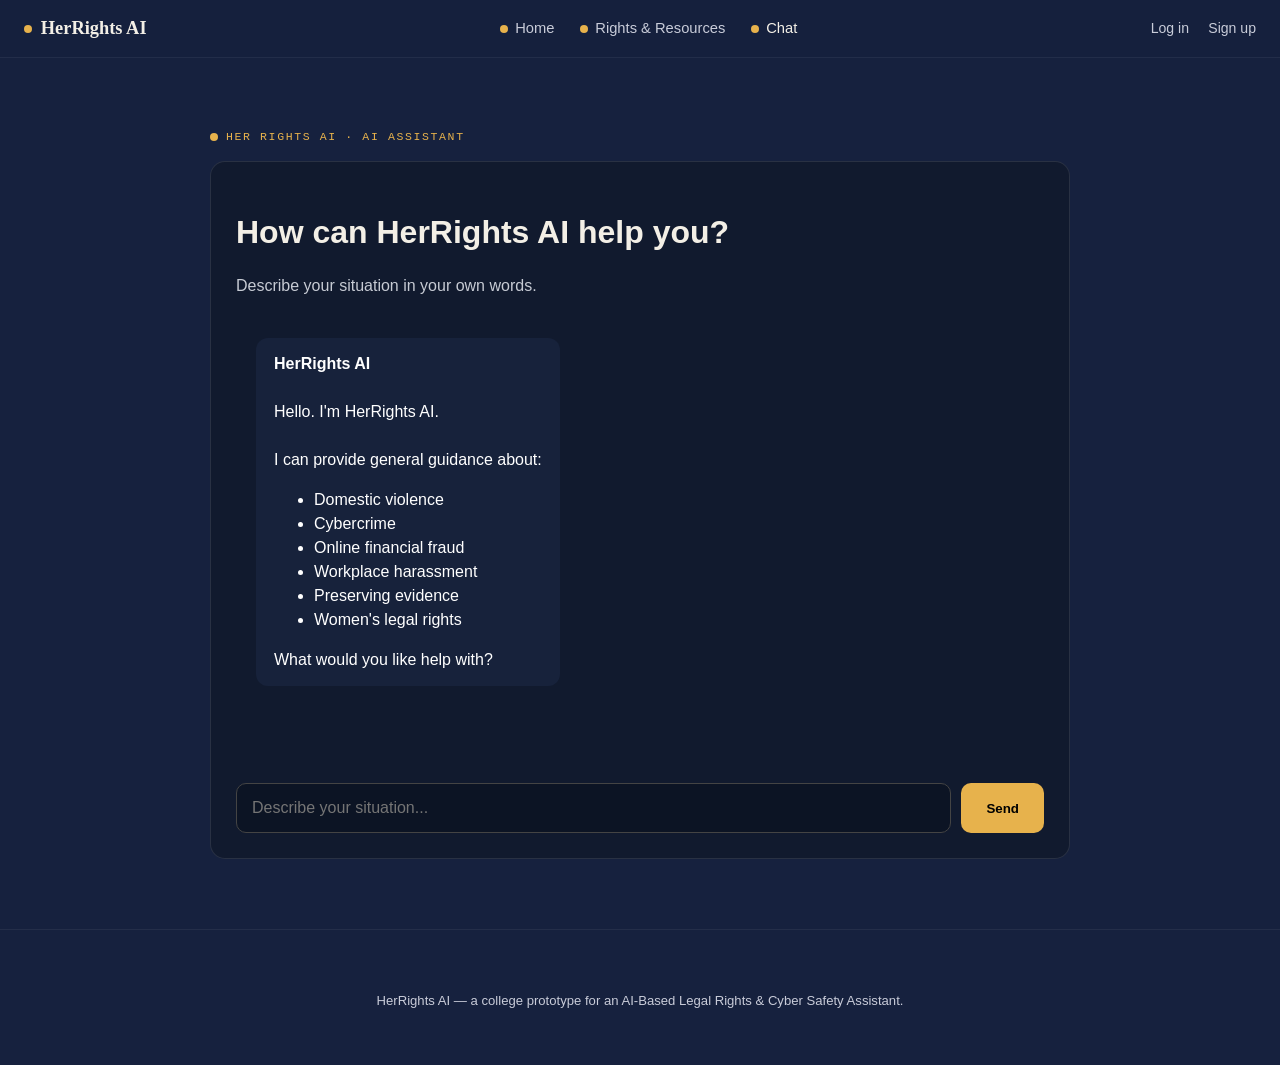
==== static/chat.html @ c3284aa6 "Initial HerRights AI prototype" ====
<!DOCTYPE html>
<html lang="en">

<head>

    <meta charset="UTF-8">

    <meta name="viewport"
          content="width=device-width, initial-scale=1.0">

    <title>HerRights AI — Chat</title>

    <link rel="stylesheet"
          href="style.css">


    <style>

        /* =========================================
           CHAT PAGE
        ========================================= */

        .chat-container {

            max-width: 900px;

            margin: 50px auto;

            padding: 20px;

        }


        .chat-box {

            background: #111a2e;

            border: 1px solid
                rgba(255,255,255,0.1);

            border-radius: 15px;

            padding: 25px;

        }


        .chat-box h1 {

            margin-bottom: 10px;

        }


        .chat-box > p {

            color: #c7cbd4;

        }


        .chat-messages {

            height: 450px;

            overflow-y: auto;

            padding: 20px;

            display: flex;

            flex-direction: column;

            gap: 15px;

            margin-top: 20px;

        }


        .message {

            max-width: 75%;

            padding: 14px 18px;

            border-radius: 12px;

            line-height: 1.5;

        }


        .bot-message {

            background: #17223b;

            align-self: flex-start;

            color: white;

        }


        .user-message {

            background: #e7b24c;

            color: #111827;

            align-self: flex-end;

        }


        .chat-input-area {

            display: flex;

            gap: 10px;

            margin-top: 15px;

        }


        .chat-input {

            flex: 1;

            padding: 15px;

            border-radius: 10px;

            border: 1px solid #444;

            background: #0c1424;

            color: white;

            font-size: 16px;

            outline: none;

        }


        .chat-input:focus {

            border-color: #e7b24c;

        }


        .send-button {

            padding: 12px 25px;

            border: none;

            border-radius: 10px;

            background: #e7b24c;

            cursor: pointer;

            font-weight: bold;

        }


        .send-button:hover {

            opacity: .9;

        }


        .send-button:disabled {

            opacity: .5;

            cursor: not-allowed;

        }


        .action-buttons {

            margin-top: 12px;

            display: flex;

            gap: 8px;

            flex-wrap: wrap;

        }


        .action-buttons a {

            padding: 8px 12px;

            border: 1px solid #e7b24c;

            border-radius: 8px;

            color: #e7b24c;

            text-decoration: none;

            font-size: 13px;

        }


        .action-buttons a:hover {

            background: #e7b24c;

            color: #111827;

        }


        .typing {

            opacity: 0.7;

            font-style: italic;

        }


        /* =========================================
           PROFILE
        ========================================= */

        .profile-area {

            position: relative;

        }


        .profile-button {

            width: 42px;

            height: 42px;

            border-radius: 50%;

            border: 2px solid #e7b24c;

            background: #e7b24c;

            color: #111827;

            font-weight: 700;

            font-size: 17px;

            cursor: pointer;

            display: flex;

            align-items: center;

            justify-content: center;

            padding: 0;

            line-height: 1;

            box-sizing: border-box;

            font-family: Arial, sans-serif;

        }


        .profile-button:hover {

            transform: scale(1.05);

            background: #f0c266;

            border-color: #f0c266;

        }


        .profile-menu {

            position: absolute;

            right: 0;

            top: 52px;

            width: 230px;

            background: #111a2e;

            border: 1px solid
                rgba(255,255,255,.12);

            border-radius: 14px;

            padding: 10px;

            box-shadow:
                0 15px 40px
                rgba(0,0,0,.35);

            display: none;

            z-index: 1000;

        }


        .profile-menu.show {

            display: block;

        }


        .profile-name {

            padding: 12px;

            color: white;

            font-weight: 700;

            border-bottom:
                1px solid
                rgba(255,255,255,.08);

            margin-bottom: 5px;

        }


        .profile-menu button {

            width: 100%;

            text-align: left;

            padding: 12px;

            border: none;

            background: transparent;

            color: #d6dbe5;

            border-radius: 8px;

            cursor: pointer;

            font-size: 14px;

        }


        .profile-menu button:hover {

            background:
                rgba(255,255,255,.06);

            color: #e7b24c;

        }


        /* =========================================
           MOBILE
        ========================================= */

        @media (max-width: 750px) {

            .links {

                display: none;

            }


            .chat-input-area {

                flex-direction: column;

            }


            .send-button {

                width: 100%;

            }


            .message {

                max-width: 90%;

            }

        }

    </style>

</head>


<body>


<!-- =========================================
     NAVIGATION
========================================= -->

<header class="nav">


    <a href="index.html"
       class="brand">

        <span class="dot pulse"></span>

        HerRights AI

    </a>


    <nav class="links">


        <a href="index.html">

            <span class="dot"></span>

            Home

        </a>


        <a href="resources.html">

            <span class="dot"></span>

            Rights &amp; Resources

        </a>


        <a href="chat.html"
           class="active">

            <span class="dot"></span>

            Chat

        </a>


    </nav>


    <div
        class="nav-right"
        id="navAccount">

        <!-- Account controls inserted here -->

    </div>


</header>



<!-- =========================================
     CHAT
========================================= -->

<main class="chat-container">


    <div class="eyebrow">

        <span class="dot pulse"></span>

        HER RIGHTS AI · AI ASSISTANT

    </div>



    <div class="chat-box">


        <h1>

            How can HerRights AI help you?

        </h1>


        <p>

            Describe your situation in your
            own words.

        </p>



        <div
            class="chat-messages"
            id="chatMessages">


            <div
                class="message bot-message">


                <strong>

                    HerRights AI

                </strong>


                <br><br>


                Hello. I'm HerRights AI.


                <br><br>


                I can provide general guidance about:


                <ul>

                    <li>
                        Domestic violence
                    </li>

                    <li>
                        Cybercrime
                    </li>

                    <li>
                        Online financial fraud
                    </li>

                    <li>
                        Workplace harassment
                    </li>

                    <li>
                        Preserving evidence
                    </li>

                    <li>
                        Women's legal rights
                    </li>

                </ul>


                What would you like help with?


            </div>


        </div>



        <div class="chat-input-area">


            <input
                type="text"
                id="messageInput"
                class="chat-input"
                placeholder="Describe your situation..."
                autocomplete="off">


            <button
                id="sendButton"
                class="send-button">

                Send

            </button>


        </div>


    </div>


</main>



<!-- =========================================
     FOOTER
========================================= -->

<footer>

    <p>

        HerRights AI — a college prototype for an
        AI-Based Legal Rights &amp; Cyber Safety Assistant.

    </p>

</footer>



<!-- =========================================
     ACCOUNT SYSTEM
========================================= -->

<script>


document.addEventListener(
    "DOMContentLoaded",
    loadAccount
);


async function loadAccount() {

    const navAccount =
        document.getElementById("navAccount");


    try {

        const response =
            await fetch("/api/me");


        const data =
            await response.json();


        if (
            data.logged_in &&
            data.user
        ) {

            const name =
                data.user.name;


            navAccount.innerHTML = `

                <div class="profile-area">

                    <button
                        class="profile-button"
                        id="profileButton">

                        ${getInitial(name)}

                    </button>


                    <div
                        class="profile-menu"
                        id="profileMenu">


                        <div class="profile-name">

                            ${escapeHtml(name)}

                        </div>


                        <button
                            id="changeAccount">

                            Change account

                        </button>


                        <button
                            id="guestMode">

                            Use without an account

                        </button>


                        <button
                            id="logoutButton">

                            Sign out

                        </button>


                    </div>

                </div>

            `;


            setupProfileMenu();

        }

        else {

            navAccount.innerHTML = `

                <a
                    href="login.html"
                    class="nav-auth">

                    Log in

                </a>


                <a
                    href="signup.html"
                    class="nav-auth">

                    Sign up

                </a>

            `;

        }

    }

    catch (error) {

        console.error(error);


        navAccount.innerHTML = `

            <a
                href="login.html"
                class="nav-auth">

                Log in

            </a>


            <a
                href="signup.html"
                class="nav-auth">

                Sign up

            </a>

        `;

    }

}


// ============================================
// PROFILE MENU
// ============================================

function setupProfileMenu() {

    const profileButton =
        document.getElementById(
            "profileButton"
        );


    const profileMenu =
        document.getElementById(
            "profileMenu"
        );


    profileButton.addEventListener(
        "click",
        function(event) {

            event.stopPropagation();

            profileMenu.classList.toggle(
                "show"
            );

        }
    );


    document.addEventListener(
        "click",
        function() {

            profileMenu.classList.remove(
                "show"
            );

        }
    );


    document
        .getElementById("changeAccount")
        .addEventListener(
            "click",
            function() {

                window.location.href =
                    "login.html";

            }
        );


    document
        .getElementById("guestMode")
        .addEventListener(
            "click",
            async function() {

                await fetch(
                    "/api/logout",
                    {
                        method: "POST"
                    }
                );


                window.location.href =
                    "index.html";

            }
        );


    document
        .getElementById("logoutButton")
        .addEventListener(
            "click",
            async function() {

                await fetch(
                    "/api/logout",
                    {
                        method: "POST"
                    }
                );


                window.location.href =
                    "index.html";

            }
        );

}


// ============================================
// PROFILE INITIAL
// ============================================

function getInitial(name) {

    if (!name) {

        return "U";

    }


    return name
        .trim()
        .charAt(0)
        .toUpperCase();

}


// ============================================
// HTML ESCAPING
// ============================================

function escapeHtml(text) {

    const div =
        document.createElement("div");


    div.textContent = text;


    return div.innerHTML;

}

</script>



<!-- =========================================
     CHAT SYSTEM
========================================= -->

<script>


const input =
    document.getElementById(
        "messageInput"
    );


const sendButton =
    document.getElementById(
        "sendButton"
    );


const chatMessages =
    document.getElementById(
        "chatMessages"
    );



function addMessage(
    message,
    type,
    actions = []
) {


    const messageDiv =
        document.createElement(
            "div"
        );


    messageDiv.classList.add(
        "message"
    );


    if (type === "user") {


        messageDiv.classList.add(
            "user-message"
        );


        messageDiv.innerText =
            message;


    }


    else {


        messageDiv.classList.add(
            "bot-message"
        );


        messageDiv.innerHTML =
            "<strong>HerRights AI</strong>" +
            "<br><br>" +
            formatBotMessage(message);


        if (
            actions.length > 0
        ) {


            const actionDiv =
                document.createElement(
                    "div"
                );


            actionDiv.className =
                "action-buttons";


            actions.forEach(
                function(action) {


                    const link =
                        document.createElement(
                            "a"
                        );


                    link.href =
                        action.url;


                    link.innerText =
                        action.label;


                    if (
                        action.url
                            .startsWith("http")
                    ) {

                        link.target =
                            "_blank";

                        link.rel =
                            "noopener noreferrer";

                    }


                    actionDiv.appendChild(
                        link
                    );


                }
            );


            messageDiv.appendChild(
                actionDiv
            );


        }

    }


    chatMessages.appendChild(
        messageDiv
    );


    chatMessages.scrollTop =
        chatMessages.scrollHeight;

}



function formatBotMessage(message) {

    return escapeHtml(message)
        .replace(/\n/g, "<br>");

}



async function sendMessage() {


    const message =
        input.value.trim();


    if (!message) {

        return;

    }


    addMessage(
        message,
        "user"
    );


    input.value = "";


    sendButton.disabled =
        true;


    const typing =
        document.createElement(
            "div"
        );


    typing.className =
        "message bot-message typing";


    typing.innerText =
        "HerRights AI is thinking...";


    chatMessages.appendChild(
        typing
    );


    chatMessages.scrollTop =
        chatMessages.scrollHeight;


    try {


        const response =
            await fetch(
                "/api/chat",
                {

                    method: "POST",

                    headers: {

                        "Content-Type":
                            "application/json"

                    },

                    body: JSON.stringify({

                        message: message

                    })

                }
            );


        const data =
            await response.json();


        typing.remove();


        if (!response.ok) {

            throw new Error(
                data.error ||
                "Something went wrong"
            );

        }


        addMessage(
            data.answer,
            "bot",
            data.actions || []
        );


    }


    catch (error) {


        typing.remove();


        addMessage(
            "Sorry, I couldn't process your request. Please try again.",
            "bot"
        );


        console.error(error);

    }


    sendButton.disabled =
        false;


    input.focus();

}



sendButton.addEventListener(
    "click",
    sendMessage
);



input.addEventListener(
    "keydown",
    function(event) {


        if (
            event.key === "Enter"
        ) {

            event.preventDefault();

            sendMessage();

        }

    }
);



function escapeHtml(text) {

    const div =
        document.createElement(
            "div"
        );


    div.textContent =
        text;


    return div.innerHTML;

}


</script>


</body>

</html>
---- static/style.css ----
/* ============================================
   BEACON — shared design tokens & base styles
   ============================================ */
:root{
  --ink:#16213E;
  --panel:#1F3057;
  --panel-light:#28406F;
  --beacon:#E7B24C;
  --beacon-soft:#F3D488;
  --paper:#F3EFE6;
  --paper-dim:#C9CCD9;
  --sage:#6FA787;
  --signal:#E3675C;
  --signal-dark:#C24F45;
  --radius:16px;
  --font-display:'Fraunces', serif;
  --font-body:'Work Sans', sans-serif;
  --font-mono:'IBM Plex Mono', monospace;
}
*{ box-sizing:border-box; }
html{ scroll-behavior:smooth; }
body{
  margin:0;
  background:var(--ink);
  color:var(--paper);
  font-family:var(--font-body);
  line-height:1.55;
}
a{ color:inherit; }
img{ max-width:100%; }

/* ---------- Beacon dot signature ---------- */
.dot{
  width:8px; height:8px; border-radius:50%;
  background:var(--beacon); display:inline-block; flex-shrink:0;
}
.dot.pulse{ animation:pulse 2.6s ease-in-out infinite; }
@keyframes pulse{
  0%{ box-shadow:0 0 0 0 rgba(231,178,76,.45); }
  70%{ box-shadow:0 0 0 14px rgba(231,178,76,0); }
  100%{ box-shadow:0 0 0 0 rgba(231,178,76,0); }
}
@media (prefers-reduced-motion: reduce){
  .dot.pulse{ animation:none; }
  html{ scroll-behavior:auto; }
}

.eyebrow{
  font-family:var(--font-mono); font-size:.72rem; letter-spacing:.14em;
  text-transform:uppercase; color:var(--beacon);
  display:flex; align-items:center; gap:.5rem; margin-bottom:.9rem;
}

/* ---------- Nav ---------- */
header.nav{
  position:sticky; top:0; z-index:50;
  display:flex; align-items:center; justify-content:space-between;
  padding:.9rem 1.5rem;
  background:rgba(22,33,62,.86);
  backdrop-filter:blur(10px);
  border-bottom:1px solid rgba(255,255,255,.06);
}
.brand{ display:flex; align-items:center; gap:.55rem; font-family:var(--font-display); font-weight:600; font-size:1.15rem; text-decoration:none; }
nav.links{ display:flex; align-items:center; gap:1.6rem; }
nav.links a{
  font-size:.92rem; text-decoration:none; color:var(--paper-dim);
  display:flex; align-items:center; gap:.45rem; transition:color .15s ease;
}
nav.links a:hover, nav.links a.active{ color:var(--paper); }
.nav-right{ display:flex; align-items:center; gap:1.2rem; }
.nav-auth{ font-size:.88rem; color:var(--paper-dim); text-decoration:none; }
.nav-auth:hover{ color:var(--paper); }

.quick-exit{
  font-family:var(--font-mono); font-size:.82rem; font-weight:500;
  background:var(--signal); color:#fff; border:none;
  padding:.55rem 1rem; border-radius:8px; cursor:pointer;
  display:flex; align-items:center; gap:.45rem;
  transition:background .15s ease, transform .1s ease;
}
.quick-exit:hover{ background:var(--signal-dark); }
.quick-exit:active{ transform:scale(.97); }
.quick-exit:focus-visible, a:focus-visible, button:focus-visible, input:focus-visible{
  outline:2px solid var(--beacon); outline-offset:2px;
}
@media (max-width:860px){ nav.links{ display:none; } }

/* ---------- Layout helpers ---------- */
section{ padding:5.5rem 1.5rem; }
.wrap{ max-width:1140px; margin:0 auto; }
h2.head{
  font-family:var(--font-display); font-weight:600;
  font-size:clamp(1.7rem, 3vw, 2.4rem); margin:0 0 1.2rem 0; max-width:36ch;
}
p.lede{ color:var(--paper-dim); max-width:60ch; font-size:1.03rem; margin:0 0 2.6rem; }

.btn{
  font-family:var(--font-body); font-weight:600; font-size:.95rem;
  padding:.85rem 1.5rem; border-radius:10px; text-decoration:none; cursor:pointer;
  border:1px solid transparent; display:inline-flex; align-items:center; gap:.5rem;
  transition:transform .12s ease, background .15s ease;
}
.btn:active{ transform:scale(.98); }
.btn-primary{ background:var(--beacon); color:var(--ink); }
.btn-primary:hover{ background:var(--beacon-soft); }
.btn-secondary{ background:transparent; color:var(--paper); border-color:rgba(255,255,255,.25); }
.btn-secondary:hover{ border-color:var(--paper); }

/* ---------- Image treatment (duotone, ties any photo to palette) ---------- */
.img-duo{ position:relative; overflow:hidden; border-radius:var(--radius); }
.img-duo img{ width:100%; height:100%; object-fit:cover; display:block; filter:grayscale(.25) contrast(1.05) brightness(.85); }
.img-duo::after{
  content:''; position:absolute; inset:0;
  background:linear-gradient(160deg, rgba(22,33,62,.65), rgba(231,178,76,.28));
  mix-blend-mode:multiply;
}

/* ---------- Hero ---------- */
.hero{
  position:relative; padding:0; min-height:88vh;
  display:flex; align-items:center; overflow:hidden;
}
.hero-bg{ position:absolute; inset:0; z-index:0; }
.hero-bg img{ width:100%; height:100%; object-fit:cover; filter:grayscale(.2) brightness(.55); }
.hero-bg::after{
  content:''; position:absolute; inset:0;
  background:linear-gradient(100deg, rgba(22,33,62,.96) 30%, rgba(22,33,62,.55) 75%, rgba(231,178,76,.15) 100%);
}
.hero-content{ position:relative; z-index:1; padding:5rem 1.5rem; max-width:1140px; margin:0 auto; width:100%; }
.hero h1{
  font-family:var(--font-display); font-weight:600;
  font-size:clamp(2.3rem, 5.2vw, 3.8rem); line-height:1.08; max-width:16ch; margin:0 0 1.3rem 0;
}
.hero p.sub{ font-size:1.08rem; color:var(--paper-dim); max-width:52ch; margin:0 0 2.2rem 0; }
.hero-ctas{ display:flex; gap:.9rem; flex-wrap:wrap; margin-bottom:2.4rem; }
.reassure{ display:flex; gap:1.8rem; flex-wrap:wrap; }
.reassure span{ font-family:var(--font-mono); font-size:.8rem; color:var(--paper-dim); display:flex; align-items:center; gap:.5rem; }

/* ---------- Quick-link cards ---------- */
.card-grid{ display:grid; grid-template-columns:repeat(auto-fit, minmax(240px,1fr)); gap:1.2rem; }
.link-card{
  background:var(--panel); border:1px solid rgba(255,255,255,.06); border-radius:var(--radius);
  padding:0 0 1.8rem; overflow:hidden; text-decoration:none; color:var(--paper);
  display:flex; flex-direction:column; gap:.9rem;
  transition:transform .15s ease, border-color .15s ease;
}
.link-card:hover{ transform:translateY(-3px); border-color:var(--beacon); }
.link-card .card-img{
  width:100%; height:140px; object-fit:cover; display:block;
  filter:grayscale(.15) contrast(1.05) brightness(.9);
}
.link-card h3, .link-card p, .link-card .go{ padding-left:1.8rem; padding-right:1.8rem; }
.link-card h3{ font-family:var(--font-display); font-weight:600; font-size:1.12rem; margin:0; }
.link-card p{ font-size:.88rem; color:var(--paper-dim); margin:0; }
.link-card .go{ font-size:.82rem; font-weight:600; color:var(--beacon); margin-top:auto; }

/* ---------- Split image/text section ---------- */
.split{ display:grid; grid-template-columns:1fr 1fr; gap:3rem; align-items:center; }
.split .img-duo{ height:420px; }
@media (max-width:820px){ .split{ grid-template-columns:1fr; } .split .img-duo{ height:280px; order:-1; } }

.check-list{ list-style:none; padding:0; margin:1.6rem 0 0; display:flex; flex-direction:column; gap:.8rem; }
.check-list li{ display:flex; gap:.7rem; align-items:flex-start; font-size:.95rem; color:var(--paper-dim); }
.check-list .dot{ margin-top:.5rem; }

/* ---------- CTA banner ---------- */
.cta-banner{
  background:linear-gradient(120deg, var(--panel), var(--panel-light));
  border-radius:24px; padding:3.5rem 2.5rem; text-align:center;
  display:flex; flex-direction:column; align-items:center; gap:1.2rem;
}
.cta-banner h2{ font-family:var(--font-display); font-size:clamp(1.6rem,3vw,2.2rem); margin:0; max-width:26ch; }

footer{
  padding:3rem 1.5rem 2.5rem; text-align:center;
  border-top:1px solid rgba(255,255,255,.06); font-size:.82rem; color:var(--paper-dim);
}
footer .foot-exit{ color:var(--signal); font-weight:600; text-decoration:none; }
footer .foot-exit:hover{ text-decoration:underline; }
/* ---------- Auth pages (signup / login) ---------- */
.auth-wrap{
  min-height:calc(100vh - 68px);
  display:flex; align-items:center; justify-content:center;
  padding:3rem 1.5rem;
  background:radial-gradient(ellipse 900px 500px at 50% 0%, rgba(231,178,76,.08), transparent 60%);
}
.auth-card{
  width:100%; max-width:440px;
  background:var(--panel);
  border:1px solid rgba(255,255,255,.06);
  border-radius:var(--radius);
  padding:2.4rem 2.2rem;
}
.auth-card .eyebrow{ justify-content:center; }
.auth-card h1{
  font-family:var(--font-display); font-weight:600;
  font-size:1.7rem; margin:0 0 .5rem; text-align:center;
}
.auth-card p.auth-sub{
  color:var(--paper-dim); font-size:.9rem; text-align:center; margin:0 0 2rem;
}
.field{ margin-bottom:1.2rem; }
.field label{
  display:block; font-size:.82rem; color:var(--paper-dim); margin-bottom:.45rem;
  font-family:var(--font-mono);
}
.field .input-row{ position:relative; }
.field input{
  width:100%; background:var(--ink); border:1px solid rgba(255,255,255,.14);
  color:var(--paper); border-radius:10px; padding:.75rem .95rem; font-family:var(--font-body);
  font-size:.95rem;
}
.field input::placeholder{ color:#6c7690; }
.field input:focus{ border-color:var(--beacon); outline:none; }
.toggle-pw{
  position:absolute; right:.8rem; top:50%; transform:translateY(-50%);
  background:none; border:none; color:var(--paper-dim); font-size:.78rem;
  cursor:pointer; font-family:var(--font-mono);
}
.toggle-pw:hover{ color:var(--beacon); }
.field-hint{ font-size:.76rem; color:var(--paper-dim); margin-top:.4rem; }
.field-error{ font-size:.76rem; color:var(--signal); margin-top:.4rem; display:none; }
.field.has-error input{ border-color:var(--signal); }
.field.has-error .field-error{ display:block; }
.check-row{ display:flex; align-items:flex-start; gap:.6rem; margin-bottom:1.4rem; }
.check-row input[type="checkbox"]{ margin-top:.2rem; accent-color:var(--beacon); }
.check-row label{ font-size:.83rem; color:var(--paper-dim); line-height:1.4; }
.check-row a{ color:var(--beacon); text-decoration:none; }
.check-row a:hover{ text-decoration:underline; }
.auth-submit{ width:100%; justify-content:center; font-size:1rem; padding:.9rem; margin-bottom:1.4rem; }
.auth-divider{
  display:flex; align-items:center; gap:.8rem; margin:1.4rem 0;
  color:var(--paper-dim); font-size:.78rem; font-family:var(--font-mono);
}
.auth-divider::before, .auth-divider::after{ content:''; flex:1; height:1px; background:rgba(255,255,255,.1); }
.auth-alt-link{ display:block; text-align:center; font-size:.85rem; color:var(--paper-dim); }
.auth-alt-link a{ color:var(--beacon); font-weight:600; text-decoration:none; }
.auth-alt-link a:hover{ text-decoration:underline; }
.guest-link{
  display:block; text-align:center; font-size:.85rem; color:var(--paper-dim);
  text-decoration:none; border:1px solid rgba(255,255,255,.16); border-radius:10px;
  padding:.8rem; margin-bottom:1rem; transition:border-color .15s ease;
}
.guest-link:hover{ border-color:var(--beacon); color:var(--paper); }
.form-note{ font-size:.78rem; color:var(--sage); text-align:center; margin-top:1rem; display:none; }
.form-note.show{ display:block; }
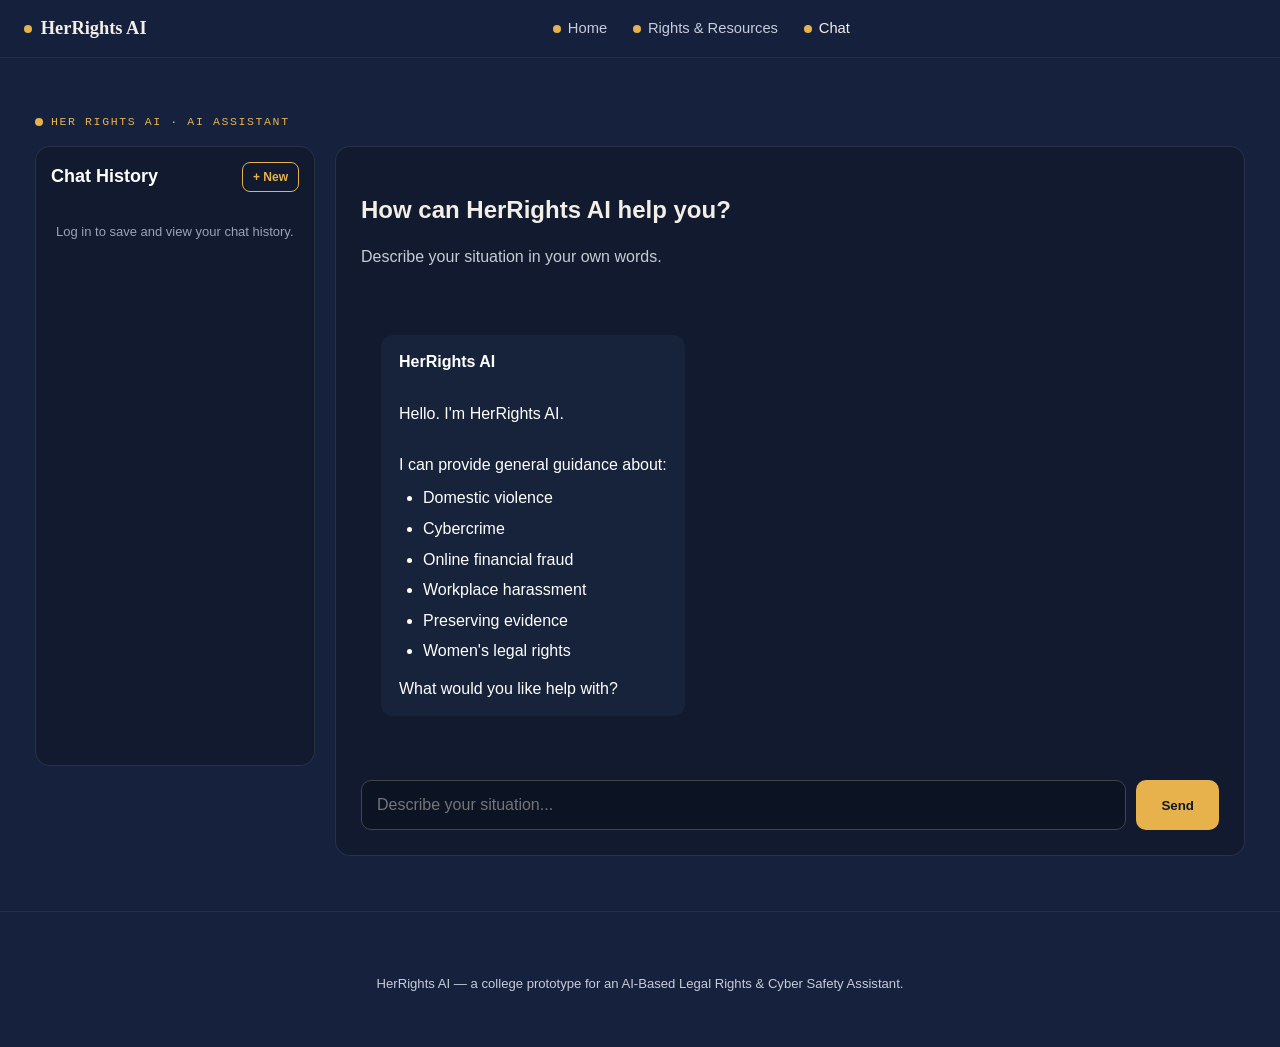
==== commit 6e4a08c2: "Prepare HerRights AI for deployment" ====
--- a/static/chat.html
+++ b/static/chat.html
@@ -5,14 +5,17 @@
 
     <meta charset="UTF-8">
 
-    <meta name="viewport"
-          content="width=device-width, initial-scale=1.0">
+    <meta
+        name="viewport"
+        content="width=device-width, initial-scale=1.0"
+    >
 
     <title>HerRights AI — Chat</title>
 
-    <link rel="stylesheet"
-          href="style.css">
-
+    <link
+        rel="stylesheet"
+        href="style.css"
+    >
 
     <style>
 
@@ -20,398 +23,406 @@
            CHAT PAGE
         ========================================= */
 
-        .chat-container {
-
-            max-width: 900px;
-
-            margin: 50px auto;
-
+        .chat-page {
+            max-width: 1250px;
+            margin: 35px auto;
             padding: 20px;
-
-        }
-
+        }
+
+        .chat-layout {
+            display: grid;
+            grid-template-columns: 280px 1fr;
+            gap: 20px;
+            align-items: start;
+        }
+
+        /* =========================================
+           HISTORY SIDEBAR
+        ========================================= */
+
+        .history-sidebar {
+            background: #111a2e;
+            border: 1px solid rgba(255,255,255,.10);
+            border-radius: 15px;
+            padding: 15px;
+            min-height: 620px;
+            position: sticky;
+            top: 20px;
+        }
+
+        .history-top {
+            display: flex;
+            justify-content: space-between;
+            align-items: center;
+            gap: 8px;
+            margin-bottom: 15px;
+        }
+
+        .history-title {
+            color: white;
+            font-size: 18px;
+            font-weight: 700;
+        }
+
+        .new-chat-button {
+            border: 1px solid #e7b24c;
+            background: transparent;
+            color: #e7b24c;
+            border-radius: 8px;
+            padding: 7px 10px;
+            cursor: pointer;
+            font-size: 12px;
+            font-weight: 700;
+        }
+
+        .new-chat-button:hover {
+            background: #e7b24c;
+            color: #111827;
+        }
+
+        .history-list {
+            display: flex;
+            flex-direction: column;
+            gap: 7px;
+            max-height: 490px;
+            overflow-y: auto;
+        }
+
+        .history-empty {
+            color: #9ba3b5;
+            font-size: 13px;
+            line-height: 1.5;
+            padding: 15px 5px;
+        }
+
+        .history-item {
+            display: flex;
+            align-items: center;
+            gap: 6px;
+            border-radius: 9px;
+            padding: 3px;
+        }
+
+        .history-item:hover {
+            background: rgba(255,255,255,.05);
+        }
+
+        .history-item.active {
+            background: rgba(231,178,76,.12);
+        }
+
+        .history-open {
+            flex: 1;
+            min-width: 0;
+            border: none;
+            background: transparent;
+            color: #d9deea;
+            text-align: left;
+            padding: 10px;
+            cursor: pointer;
+            border-radius: 7px;
+            overflow: hidden;
+            text-overflow: ellipsis;
+            white-space: nowrap;
+        }
+
+        .history-item.active .history-open {
+            color: #e7b24c;
+            font-weight: 700;
+        }
+
+        .history-delete {
+            border: none;
+            background: transparent;
+            color: #858da0;
+            cursor: pointer;
+            width: 30px;
+            height: 30px;
+            border-radius: 7px;
+            font-size: 15px;
+        }
+
+        .history-delete:hover {
+            background: rgba(255,80,80,.12);
+            color: #ff7b7b;
+        }
+
+        .delete-all-button {
+            width: 100%;
+            margin-top: 15px;
+            padding: 10px;
+            border: 1px solid rgba(255,100,100,.35);
+            border-radius: 8px;
+            background: transparent;
+            color: #ff8a8a;
+            cursor: pointer;
+            font-size: 13px;
+        }
+
+        .delete-all-button:hover {
+            background: rgba(255,100,100,.10);
+        }
+
+        /* =========================================
+           CHAT BOX
+        ========================================= */
 
         .chat-box {
-
             background: #111a2e;
-
-            border: 1px solid
-                rgba(255,255,255,0.1);
-
+            border: 1px solid rgba(255,255,255,.10);
             border-radius: 15px;
-
             padding: 25px;
-
-        }
-
+        }
 
         .chat-box h1 {
-
             margin-bottom: 10px;
-
-        }
-
+        }
 
         .chat-box > p {
-
             color: #c7cbd4;
-
-        }
-
+        }
+
+        .current-chat-title {
+            color: #e7b24c;
+            font-size: 14px;
+            margin-top: 10px;
+            min-height: 20px;
+        }
 
         .chat-messages {
-
             height: 450px;
-
             overflow-y: auto;
-
             padding: 20px;
-
             display: flex;
-
             flex-direction: column;
-
             gap: 15px;
-
-            margin-top: 20px;
-
-        }
-
+            margin-top: 10px;
+        }
 
         .message {
-
             max-width: 75%;
-
             padding: 14px 18px;
-
             border-radius: 12px;
-
-            line-height: 1.5;
-
-        }
-
+            line-height: 1.6;
+            overflow-wrap: anywhere;
+            word-break: break-word;
+        }
 
         .bot-message {
-
             background: #17223b;
-
             align-self: flex-start;
-
             color: white;
-
-        }
-
+        }
 
         .user-message {
-
             background: #e7b24c;
-
             color: #111827;
-
             align-self: flex-end;
-
-        }
-
+        }
+
+        .bot-message h2,
+        .bot-message h3,
+        .bot-message h4 {
+            margin: 14px 0 8px;
+            line-height: 1.3;
+            color: #e7b24c;
+        }
+
+        .bot-message h2 {
+            font-size: 20px;
+        }
+
+        .bot-message h3 {
+            font-size: 18px;
+        }
+
+        .bot-message h4 {
+            font-size: 16px;
+        }
+
+        .bot-message p {
+            margin: 8px 0;
+        }
+
+        .bot-message ul,
+        .bot-message ol {
+            margin: 8px 0 12px;
+            padding-left: 24px;
+        }
+
+        .bot-message li {
+            margin: 5px 0;
+        }
+
+        .bot-message hr {
+            border: 0;
+            border-top: 1px solid rgba(255,255,255,.15);
+            margin: 14px 0;
+        }
+
+        .bot-message strong {
+            color: white;
+        }
+
+        .bot-message code {
+            background: rgba(255,255,255,.08);
+            padding: 2px 5px;
+            border-radius: 4px;
+            font-family: monospace;
+        }
 
         .chat-input-area {
-
             display: flex;
-
             gap: 10px;
-
             margin-top: 15px;
-
-        }
-
+        }
 
         .chat-input {
-
             flex: 1;
-
             padding: 15px;
-
             border-radius: 10px;
-
             border: 1px solid #444;
-
             background: #0c1424;
-
             color: white;
-
             font-size: 16px;
-
             outline: none;
-
-        }
-
+        }
 
         .chat-input:focus {
-
             border-color: #e7b24c;
-
-        }
-
+        }
 
         .send-button {
-
             padding: 12px 25px;
-
             border: none;
-
             border-radius: 10px;
-
             background: #e7b24c;
-
+            color: #111827;
             cursor: pointer;
-
             font-weight: bold;
-
-        }
-
+        }
 
         .send-button:hover {
-
-            opacity: .9;
-
-        }
-
+            background: #f0c266;
+        }
 
         .send-button:disabled {
-
             opacity: .5;
-
             cursor: not-allowed;
-
-        }
-
-
-        .action-buttons {
-
-            margin-top: 12px;
-
-            display: flex;
-
-            gap: 8px;
-
-            flex-wrap: wrap;
-
-        }
-
-
-        .action-buttons a {
-
-            padding: 8px 12px;
-
-            border: 1px solid #e7b24c;
-
-            border-radius: 8px;
-
-            color: #e7b24c;
-
-            text-decoration: none;
-
-            font-size: 13px;
-
-        }
-
-
-        .action-buttons a:hover {
-
-            background: #e7b24c;
-
-            color: #111827;
-
-        }
-
+        }
 
         .typing {
-
-            opacity: 0.7;
-
+            opacity: .7;
             font-style: italic;
-
-        }
-
+        }
 
         /* =========================================
            PROFILE
         ========================================= */
 
         .profile-area {
-
             position: relative;
-
-        }
-
+        }
 
         .profile-button {
-
             width: 42px;
-
             height: 42px;
-
             border-radius: 50%;
-
             border: 2px solid #e7b24c;
-
             background: #e7b24c;
-
             color: #111827;
-
             font-weight: 700;
-
             font-size: 17px;
-
             cursor: pointer;
-
             display: flex;
-
             align-items: center;
-
             justify-content: center;
-
             padding: 0;
-
-            line-height: 1;
-
-            box-sizing: border-box;
-
-            font-family: Arial, sans-serif;
-
-        }
-
-
-        .profile-button:hover {
-
-            transform: scale(1.05);
-
-            background: #f0c266;
-
-            border-color: #f0c266;
-
-        }
-
+        }
 
         .profile-menu {
-
             position: absolute;
-
             right: 0;
-
             top: 52px;
-
             width: 230px;
-
             background: #111a2e;
-
-            border: 1px solid
-                rgba(255,255,255,.12);
-
+            border: 1px solid rgba(255,255,255,.12);
             border-radius: 14px;
-
             padding: 10px;
-
-            box-shadow:
-                0 15px 40px
-                rgba(0,0,0,.35);
-
+            box-shadow: 0 15px 40px rgba(0,0,0,.35);
             display: none;
-
             z-index: 1000;
-
-        }
-
+        }
 
         .profile-menu.show {
-
             display: block;
-
-        }
-
+        }
 
         .profile-name {
-
             padding: 12px;
-
             color: white;
-
             font-weight: 700;
-
-            border-bottom:
-                1px solid
-                rgba(255,255,255,.08);
-
+            border-bottom: 1px solid rgba(255,255,255,.08);
             margin-bottom: 5px;
-
-        }
-
+        }
 
         .profile-menu button {
-
             width: 100%;
-
             text-align: left;
-
             padding: 12px;
-
             border: none;
-
             background: transparent;
-
             color: #d6dbe5;
-
             border-radius: 8px;
-
             cursor: pointer;
-
-            font-size: 14px;
-
-        }
-
+        }
 
         .profile-menu button:hover {
-
-            background:
-                rgba(255,255,255,.06);
-
+            background: rgba(255,255,255,.06);
             color: #e7b24c;
-
-        }
-
+        }
 
         /* =========================================
            MOBILE
         ========================================= */
 
+        @media (max-width: 850px) {
+
+            .chat-layout {
+                grid-template-columns: 1fr;
+            }
+
+            .history-sidebar {
+                position: static;
+                min-height: auto;
+            }
+
+            .history-list {
+                max-height: 200px;
+            }
+
+            .chat-messages {
+                height: 400px;
+            }
+        }
+
         @media (max-width: 750px) {
 
             .links {
-
                 display: none;
-
             }
 
-
             .chat-input-area {
-
                 flex-direction: column;
-
             }
 
-
             .send-button {
-
                 width: 100%;
-
             }
 
-
             .message {
-
                 max-width: 90%;
-
             }
-
         }
 
     </style>
@@ -428,9 +439,10 @@
 
 <header class="nav">
 
-
-    <a href="index.html"
-       class="brand">
+    <a
+        href="index.html"
+        class="brand"
+    >
 
         <span class="dot pulse"></span>
 
@@ -441,7 +453,6 @@
 
     <nav class="links">
 
-
         <a href="index.html">
 
             <span class="dot"></span>
@@ -460,37 +471,35 @@
         </a>
 
 
-        <a href="chat.html"
-           class="active">
+        <a
+            href="chat.html"
+            class="active"
+        >
 
             <span class="dot"></span>
 
             Chat
 
         </a>
-
 
     </nav>
 
 
     <div
         class="nav-right"
-        id="navAccount">
-
-        <!-- Account controls inserted here -->
+        id="navAccount"
+    >
 
     </div>
 
-
 </header>
 
 
-
 <!-- =========================================
-     CHAT
+     MAIN CHAT PAGE
 ========================================= -->
 
-<main class="chat-container">
+<main class="chat-page">
 
 
     <div class="eyebrow">
@@ -502,121 +511,163 @@
     </div>
 
 
-
-    <div class="chat-box">
-
-
-        <h1>
-
-            How can HerRights AI help you?
-
-        </h1>
-
-
-        <p>
-
-            Describe your situation in your
-            own words.
-
-        </p>
-
-
-
-        <div
-            class="chat-messages"
-            id="chatMessages">
+    <div class="chat-layout">
+
+
+        <!-- =====================================
+             HISTORY
+        ====================================== -->
+
+        <aside class="history-sidebar">
+
+
+            <div class="history-top">
+
+                <div class="history-title">
+
+                    Chat History
+
+                </div>
+
+
+                <button
+                    class="new-chat-button"
+                    id="newChatButton"
+                >
+
+                    + New
+
+                </button>
+
+            </div>
 
 
             <div
-                class="message bot-message">
-
-
-                <strong>
-
-                    HerRights AI
-
-                </strong>
-
-
-                <br><br>
-
-
-                Hello. I'm HerRights AI.
-
-
-                <br><br>
-
-
-                I can provide general guidance about:
-
-
-                <ul>
-
-                    <li>
-                        Domestic violence
-                    </li>
-
-                    <li>
-                        Cybercrime
-                    </li>
-
-                    <li>
-                        Online financial fraud
-                    </li>
-
-                    <li>
-                        Workplace harassment
-                    </li>
-
-                    <li>
-                        Preserving evidence
-                    </li>
-
-                    <li>
-                        Women's legal rights
-                    </li>
-
-                </ul>
-
-
-                What would you like help with?
-
+                class="history-list"
+                id="historyList"
+            >
+
+                <div class="history-empty">
+
+                    Loading history...
+
+                </div>
 
             </div>
 
 
-        </div>
-
-
-
-        <div class="chat-input-area">
-
-
-            <input
-                type="text"
-                id="messageInput"
-                class="chat-input"
-                placeholder="Describe your situation..."
-                autocomplete="off">
-
-
             <button
-                id="sendButton"
-                class="send-button">
-
-                Send
+                class="delete-all-button"
+                id="deleteAllButton"
+                style="display: none;"
+            >
+
+                Delete All History
 
             </button>
 
-
-        </div>
-
+        </aside>
+
+
+        <!-- =====================================
+             CHAT
+        ====================================== -->
+
+        <section class="chat-box">
+
+
+            <h1>
+
+                How can HerRights AI help you?
+
+            </h1>
+
+
+            <p>
+
+                Describe your situation in your own words.
+
+            </p>
+
+
+            <div
+                class="current-chat-title"
+                id="currentChatTitle"
+            >
+
+            </div>
+
+
+            <div
+                class="chat-messages"
+                id="chatMessages"
+            >
+
+                <div class="message bot-message">
+
+                    <strong>HerRights AI</strong>
+
+                    <br><br>
+
+                    Hello. I'm HerRights AI.
+
+                    <br><br>
+
+                    I can provide general guidance about:
+
+                    <ul>
+
+                        <li>Domestic violence</li>
+
+                        <li>Cybercrime</li>
+
+                        <li>Online financial fraud</li>
+
+                        <li>Workplace harassment</li>
+
+                        <li>Preserving evidence</li>
+
+                        <li>Women's legal rights</li>
+
+                    </ul>
+
+                    What would you like help with?
+
+                </div>
+
+            </div>
+
+
+            <div class="chat-input-area">
+
+
+                <input
+                    type="text"
+                    id="messageInput"
+                    class="chat-input"
+                    placeholder="Describe your situation..."
+                    autocomplete="off"
+                >
+
+
+                <button
+                    id="sendButton"
+                    class="send-button"
+                >
+
+                    Send
+
+                </button>
+
+
+            </div>
+
+
+        </section>
 
     </div>
 
-
 </main>
-
 
 
 <!-- =========================================
@@ -635,19 +686,39 @@
 </footer>
 
 
-
-<!-- =========================================
-     ACCOUNT SYSTEM
-========================================= -->
-
 <script>
 
+/* =========================================
+   GLOBAL VARIABLES
+========================================= */
+
+let currentConversationId = null;
+
+let loggedIn = false;
+
+
+/* =========================================
+   PAGE START
+========================================= */
 
 document.addEventListener(
     "DOMContentLoaded",
-    loadAccount
+    initializePage
 );
 
+
+async function initializePage() {
+
+    await loadAccount();
+
+    await loadHistory();
+
+}
+
+
+/* =========================================
+   ACCOUNT
+========================================= */
 
 async function loadAccount() {
 
@@ -670,6 +741,9 @@
             data.user
         ) {
 
+            loggedIn = true;
+
+
             const name =
                 data.user.name;
 
@@ -680,7 +754,8 @@
 
                     <button
                         class="profile-button"
-                        id="profileButton">
+                        id="profileButton"
+                    >
 
                         ${getInitial(name)}
 
@@ -689,8 +764,8 @@
 
                     <div
                         class="profile-menu"
-                        id="profileMenu">
-
+                        id="profileMenu"
+                    >
 
                         <div class="profile-name">
 
@@ -699,30 +774,26 @@
                         </div>
 
 
-                        <button
-                            id="changeAccount">
+                        <button id="changeAccount">
 
                             Change account
 
                         </button>
 
 
-                        <button
-                            id="guestMode">
+                        <button id="guestMode">
 
                             Use without an account
 
                         </button>
 
 
-                        <button
-                            id="logoutButton">
+                        <button id="logoutButton">
 
                             Sign out
 
                         </button>
 
-
                     </div>
 
                 </div>
@@ -732,15 +803,17 @@
 
             setupProfileMenu();
 
-        }
-
-        else {
+        } else {
+
+            loggedIn = false;
+
 
             navAccount.innerHTML = `
 
                 <a
                     href="login.html"
-                    class="nav-auth">
+                    class="nav-auth"
+                >
 
                     Log in
 
@@ -749,7 +822,8 @@
 
                 <a
                     href="signup.html"
-                    class="nav-auth">
+                    class="nav-auth"
+                >
 
                     Sign up
 
@@ -759,42 +833,19 @@
 
         }
 
+    } catch (error) {
+
+        console.error(
+            "Account error:",
+            error
+        );
+
+        loggedIn = false;
+
     }
 
-    catch (error) {
-
-        console.error(error);
-
-
-        navAccount.innerHTML = `
-
-            <a
-                href="login.html"
-                class="nav-auth">
-
-                Log in
-
-            </a>
-
-
-            <a
-                href="signup.html"
-                class="nav-auth">
-
-                Sign up
-
-            </a>
-
-        `;
-
-    }
-
 }
 
-
-// ============================================
-// PROFILE MENU
-// ============================================
 
 function setupProfileMenu() {
 
@@ -893,10 +944,6 @@
 }
 
 
-// ============================================
-// PROFILE INITIAL
-// ============================================
-
 function getInitial(name) {
 
     if (!name) {
@@ -914,10 +961,6 @@
 }
 
 
-// ============================================
-// HTML ESCAPING
-// ============================================
-
 function escapeHtml(text) {
 
     const div =
@@ -931,16 +974,483 @@
 
 }
 
-</script>
-
-
-
-<!-- =========================================
-     CHAT SYSTEM
-========================================= -->
-
-<script>
-
+
+/* =========================================
+   CHAT HISTORY
+========================================= */
+
+async function loadHistory() {
+
+    const historyList =
+        document.getElementById(
+            "historyList"
+        );
+
+
+    const deleteAllButton =
+        document.getElementById(
+            "deleteAllButton"
+        );
+
+
+    if (!loggedIn) {
+
+        historyList.innerHTML = `
+
+            <div class="history-empty">
+
+                Log in to save and view
+                your chat history.
+
+            </div>
+
+        `;
+
+
+        deleteAllButton.style.display =
+            "none";
+
+
+        return;
+
+    }
+
+
+    try {
+
+        const response =
+            await fetch(
+                "/api/conversations"
+            );
+
+
+        const data =
+            await response.json();
+
+
+        if (
+            !data.success ||
+            data.conversations.length === 0
+        ) {
+
+            historyList.innerHTML = `
+
+                <div class="history-empty">
+
+                    No conversations yet.
+                    Start a new chat.
+
+                </div>
+
+            `;
+
+
+            deleteAllButton.style.display =
+                "none";
+
+
+            return;
+
+        }
+
+
+        deleteAllButton.style.display =
+            "block";
+
+
+        historyList.innerHTML = "";
+
+
+        data.conversations.forEach(
+            function(conversation) {
+
+                const item =
+                    document.createElement(
+                        "div"
+                    );
+
+
+                item.className =
+                    "history-item";
+
+
+                if (
+                    currentConversationId ===
+                    conversation.id
+                ) {
+
+                    item.classList.add(
+                        "active"
+                    );
+
+                }
+
+
+                const openButton =
+                    document.createElement(
+                        "button"
+                    );
+
+
+                openButton.className =
+                    "history-open";
+
+
+                openButton.textContent =
+                    conversation.title;
+
+
+                openButton.title =
+                    conversation.title;
+
+
+                openButton.addEventListener(
+                    "click",
+                    function() {
+
+                        openConversation(
+                            conversation.id
+                        );
+
+                    }
+                );
+
+
+                const deleteButton =
+                    document.createElement(
+                        "button"
+                    );
+
+
+                deleteButton.className =
+                    "history-delete";
+
+
+                deleteButton.textContent =
+                    "🗑";
+
+
+                deleteButton.title =
+                    "Delete conversation";
+
+
+                deleteButton.addEventListener(
+                    "click",
+                    function(event) {
+
+                        event.stopPropagation();
+
+                        deleteConversation(
+                            conversation.id
+                        );
+
+                    }
+                );
+
+
+                item.appendChild(
+                    openButton
+                );
+
+
+                item.appendChild(
+                    deleteButton
+                );
+
+
+                historyList.appendChild(
+                    item
+                );
+
+            }
+        );
+
+    } catch (error) {
+
+        console.error(
+            "History error:",
+            error
+        );
+
+
+        historyList.innerHTML = `
+
+            <div class="history-empty">
+
+                Unable to load chat history.
+
+            </div>
+
+        `;
+
+    }
+
+}
+
+
+/* =========================================
+   OPEN CONVERSATION
+========================================= */
+
+async function openConversation(conversationId) {
+    try {
+        const response = await fetch(
+            "/api/conversations/" + conversationId
+        );
+
+        const data = await response.json();
+
+        if (!response.ok || !data.success) {
+            alert(
+                data.message || "Unable to open conversation."
+            );
+            return;
+        }
+
+        currentConversationId = data.conversation.id;
+
+        document.getElementById("currentChatTitle").textContent =
+            data.conversation.title;
+
+        const messages = document.getElementById("chatMessages");
+        messages.innerHTML = "";
+
+        // FIX: Messages are inside data.conversation.messages
+        data.conversation.messages.forEach(function(message) {
+            addMessage(
+                message.message,
+                message.sender === "user" ? "user" : "bot"
+            );
+        });
+
+        await loadHistory();
+
+    } catch (error) {
+        console.error("Open conversation error:", error);
+        alert("Unable to open this conversation.");
+    }
+}
+
+
+/* =========================================
+   DELETE ONE CONVERSATION
+========================================= */
+
+async function deleteConversation(
+    conversationId
+) {
+
+    const confirmed =
+        confirm(
+            "Delete this conversation?\n\n"
+            + "This cannot be undone."
+        );
+
+
+    if (!confirmed) {
+
+        return;
+
+    }
+
+
+    try {
+
+        const response =
+            await fetch(
+                "/api/conversations/"
+                + conversationId,
+                {
+                    method: "DELETE"
+                }
+            );
+
+
+        const data =
+            await response.json();
+
+
+        if (!data.success) {
+
+            alert(
+                data.message ||
+                "Unable to delete conversation."
+            );
+
+            return;
+
+        }
+
+
+        if (
+            currentConversationId ===
+            conversationId
+        ) {
+
+            startNewChat();
+
+        }
+
+
+        await loadHistory();
+
+    } catch (error) {
+
+        console.error(
+            "Delete error:",
+            error
+        );
+
+
+        alert(
+            "Unable to delete conversation."
+        );
+
+    }
+
+}
+
+
+/* =========================================
+   DELETE ALL HISTORY
+========================================= */
+
+document
+    .getElementById("deleteAllButton")
+    .addEventListener(
+        "click",
+        async function() {
+
+            const confirmed =
+                confirm(
+                    "Delete ALL chat history?\n\n"
+                    + "Every saved conversation will "
+                    + "be permanently deleted."
+                );
+
+
+            if (!confirmed) {
+
+                return;
+
+            }
+
+
+            try {
+
+                const response =
+                    await fetch(
+                        "/api/conversations",
+                        {
+                            method: "DELETE"
+                        }
+                    );
+
+
+                const data =
+                    await response.json();
+
+
+                if (!data.success) {
+
+                    alert(
+                        data.message ||
+                        "Unable to delete history."
+                    );
+
+                    return;
+
+                }
+
+
+                currentConversationId =
+                    null;
+
+
+                startNewChat();
+
+
+                await loadHistory();
+
+            } catch (error) {
+
+                console.error(
+                    "Delete all error:",
+                    error
+                );
+
+
+                alert(
+                    "Unable to delete history."
+                );
+
+            }
+
+        }
+    );
+
+
+/* =========================================
+   NEW CHAT
+========================================= */
+
+document
+    .getElementById("newChatButton")
+    .addEventListener(
+        "click",
+        function() {
+
+            startNewChat();
+
+        }
+    );
+
+
+function startNewChat() {
+
+    currentConversationId =
+        null;
+
+
+    document.getElementById(
+        "currentChatTitle"
+    ).textContent = "";
+
+
+    document.getElementById(
+        "chatMessages"
+    ).innerHTML = `
+
+        <div class="message bot-message">
+
+            <strong>HerRights AI</strong>
+
+            <br><br>
+
+            Hello. I'm HerRights AI.
+
+            <br><br>
+
+            What would you like help with?
+
+        </div>
+
+    `;
+
+
+    document.getElementById(
+        "messageInput"
+    ).focus();
+
+
+    loadHistory();
+
+}
+
+
+/* =========================================
+   CHAT
+========================================= */
 
 const input =
     document.getElementById(
@@ -960,13 +1470,10 @@
     );
 
 
-
 function addMessage(
     message,
-    type,
-    actions = []
+    type
 ) {
-
 
     const messageDiv =
         document.createElement(
@@ -981,7 +1488,6 @@
 
     if (type === "user") {
 
-
         messageDiv.classList.add(
             "user-message"
         );
@@ -990,12 +1496,7 @@
         messageDiv.innerText =
             message;
 
-
-    }
-
-
-    else {
-
+    } else {
 
         messageDiv.classList.add(
             "bot-message"
@@ -1003,73 +1504,9 @@
 
 
         messageDiv.innerHTML =
-            "<strong>HerRights AI</strong>" +
-            "<br><br>" +
-            formatBotMessage(message);
-
-
-        if (
-            actions.length > 0
-        ) {
-
-
-            const actionDiv =
-                document.createElement(
-                    "div"
-                );
-
-
-            actionDiv.className =
-                "action-buttons";
-
-
-            actions.forEach(
-                function(action) {
-
-
-                    const link =
-                        document.createElement(
-                            "a"
-                        );
-
-
-                    link.href =
-                        action.url;
-
-
-                    link.innerText =
-                        action.label;
-
-
-                    if (
-                        action.url
-                            .startsWith("http")
-                    ) {
-
-                        link.target =
-                            "_blank";
-
-                        link.rel =
-                            "noopener noreferrer";
-
-                    }
-
-
-                    actionDiv.appendChild(
-                        link
-                    );
-
-
-                }
-            );
-
-
-            messageDiv.appendChild(
-                actionDiv
-            );
-
-
-        }
+            "<strong>HerRights AI</strong>"
+            + "<br><br>"
+            + formatBotMessage(message);
 
     }
 
@@ -1085,18 +1522,256 @@
 }
 
 
-
-function formatBotMessage(message) {
-
-    return escapeHtml(message)
-        .replace(/\n/g, "<br>");
+/* =========================================
+   FORMAT AI RESPONSE
+========================================= */
+
+function formatBotMessage(
+    message
+) {
+
+    const escaped =
+        escapeHtml(
+            String(message)
+        );
+
+
+    const lines =
+        escaped
+            .replace(/\r\n/g, "\n")
+            .replace(/\r/g, "\n")
+            .split("\n");
+
+
+    let html = "";
+
+    let inList = false;
+
+    let listType = "";
+
+
+    function closeList() {
+
+        if (inList) {
+
+            html +=
+                listType === "ol"
+                    ? "</ol>"
+                    : "</ul>";
+
+            inList = false;
+
+            listType = "";
+
+        }
+
+    }
+
+
+    lines.forEach(
+        function(line) {
+
+            const trimmed =
+                line.trim();
+
+
+            if (trimmed === "") {
+
+                closeList();
+
+                return;
+
+            }
+
+
+            if (
+                trimmed === "---"
+                ||
+                trimmed === "***"
+            ) {
+
+                closeList();
+
+                html += "<hr>";
+
+                return;
+
+            }
+
+
+            const headingMatch =
+                trimmed.match(
+                    /^#{1,4}\s+(.*)$/
+                );
+
+
+            if (headingMatch) {
+
+                closeList();
+
+
+                const headingSymbols =
+                    headingMatch[0]
+                        .match(/^#+/)[0];
+
+
+                const level =
+                    Math.min(
+                        headingSymbols.length,
+                        4
+                    );
+
+
+                html +=
+                    "<h"
+                    + level
+                    + ">"
+                    + formatInline(
+                        headingMatch[1]
+                    )
+                    + "</h"
+                    + level
+                    + ">";
+
+
+                return;
+
+            }
+
+
+            const bulletMatch =
+                trimmed.match(
+                    /^[-*•]\s+(.*)$/
+                );
+
+
+            if (bulletMatch) {
+
+                if (
+                    !inList ||
+                    listType !== "ul"
+                ) {
+
+                    closeList();
+
+                    html += "<ul>";
+
+                    inList = true;
+
+                    listType = "ul";
+
+                }
+
+
+                html +=
+                    "<li>"
+                    + formatInline(
+                        bulletMatch[1]
+                    )
+                    + "</li>";
+
+
+                return;
+
+            }
+
+
+            const numberMatch =
+                trimmed.match(
+                    /^\d+\.\s+(.*)$/
+                );
+
+
+            if (numberMatch) {
+
+                if (
+                    !inList ||
+                    listType !== "ol"
+                ) {
+
+                    closeList();
+
+                    html += "<ol>";
+
+                    inList = true;
+
+                    listType = "ol";
+
+                }
+
+
+                html +=
+                    "<li>"
+                    + formatInline(
+                        numberMatch[1]
+                    )
+                    + "</li>";
+
+
+                return;
+
+            }
+
+
+            closeList();
+
+
+            html +=
+                "<p>"
+                + formatInline(trimmed)
+                + "</p>";
+
+        }
+    );
+
+
+    closeList();
+
+
+    return html;
 
 }
 
 
+function formatInline(
+    text
+) {
+
+    let result =
+        text;
+
+
+    result =
+        result.replace(
+            /`([^`]+)`/g,
+            "<code>$1</code>"
+        );
+
+
+    result =
+        result.replace(
+            /\*\*(.*?)\*\*/g,
+            "<strong>$1</strong>"
+        );
+
+
+    result =
+        result.replace(
+            /\*([^*]+)\*/g,
+            "<em>$1</em>"
+        );
+
+
+    return result;
+
+}
+
+
+/* =========================================
+   SEND MESSAGE
+========================================= */
 
 async function sendMessage() {
-
 
     const message =
         input.value.trim();
@@ -1107,6 +1782,14 @@
         return;
 
     }
+
+
+    sendButton.disabled =
+        true;
+
+
+    input.disabled =
+        true;
 
 
     addMessage(
@@ -1118,10 +1801,6 @@
     input.value = "";
 
 
-    sendButton.disabled =
-        true;
-
-
     const typing =
         document.createElement(
             "div"
@@ -1132,7 +1811,7 @@
         "message bot-message typing";
 
 
-    typing.innerText =
+    typing.textContent =
         "HerRights AI is thinking...";
 
 
@@ -1146,7 +1825,6 @@
 
 
     try {
-
 
         const response =
             await fetch(
@@ -1164,7 +1842,11 @@
 
                     body: JSON.stringify({
 
-                        message: message
+                        message:
+                            message,
+
+                        conversation_id:
+                            currentConversationId
 
                     })
 
@@ -1179,52 +1861,126 @@
         typing.remove();
 
 
-        if (!response.ok) {
-
-            throw new Error(
-                data.error ||
-                "Something went wrong"
+        if (!data.success) {
+
+            addMessage(
+                data.message ||
+                "Something went wrong.",
+                "bot"
             );
 
+
+            return;
+
+        }
+
+
+        if (
+            data.conversation_id &&
+            !currentConversationId
+        ) {
+
+            currentConversationId =
+                data.conversation_id;
+
         }
 
 
         addMessage(
-            data.answer,
-            "bot",
-            data.actions || []
-        );
-
+            data.response,
+            "bot"
+        );
+
+
+        if (loggedIn) {
+
+            await loadHistory();
+
+
+            if (currentConversationId) {
+
+                await updateCurrentTitle();
+
+            }
+
+        }
+
+    } catch (error) {
+
+        console.error(
+            "Chat error:",
+            error
+        );
+
+
+        typing.remove();
+
+
+        addMessage(
+            "Unable to connect to the HerRights AI server. Please make sure python app.py is running.",
+            "bot"
+        );
+
+    } finally {
+
+        sendButton.disabled =
+            false;
+
+
+        input.disabled =
+            false;
+
+
+        input.focus();
 
     }
 
-
-    catch (error) {
-
-
-        typing.remove();
-
-
-        addMessage(
-            "Sorry, I couldn't process your request. Please try again.",
-            "bot"
-        );
-
-
-        console.error(error);
+}
+
+
+/* =========================================
+   UPDATE CURRENT TITLE
+========================================= */
+
+async function updateCurrentTitle() {
+
+    try {
+
+        const response =
+            await fetch(
+                "/api/conversations/"
+                + currentConversationId
+            );
+
+
+        const data =
+            await response.json();
+
+
+        if (data.success) {
+
+            document.getElementById(
+                "currentChatTitle"
+            ).textContent =
+                data.conversation.title;
+
+        }
+
+    } catch (error) {
+
+        console.error(
+            "Title update error:",
+            error
+        );
 
     }
 
-
-    sendButton.disabled =
-        false;
-
-
-    input.focus();
-
 }
 
 
+/* =========================================
+   BUTTON AND ENTER KEY
+========================================= */
 
 sendButton.addEventListener(
     "click",
@@ -1232,14 +1988,14 @@
 );
 
 
-
 input.addEventListener(
     "keydown",
     function(event) {
 
-
         if (
             event.key === "Enter"
+            &&
+            !event.shiftKey
         ) {
 
             event.preventDefault();
@@ -1251,25 +2007,6 @@
     }
 );
 
-
-
-function escapeHtml(text) {
-
-    const div =
-        document.createElement(
-            "div"
-        );
-
-
-    div.textContent =
-        text;
-
-
-    return div.innerHTML;
-
-}
-
-
 </script>
 
 
